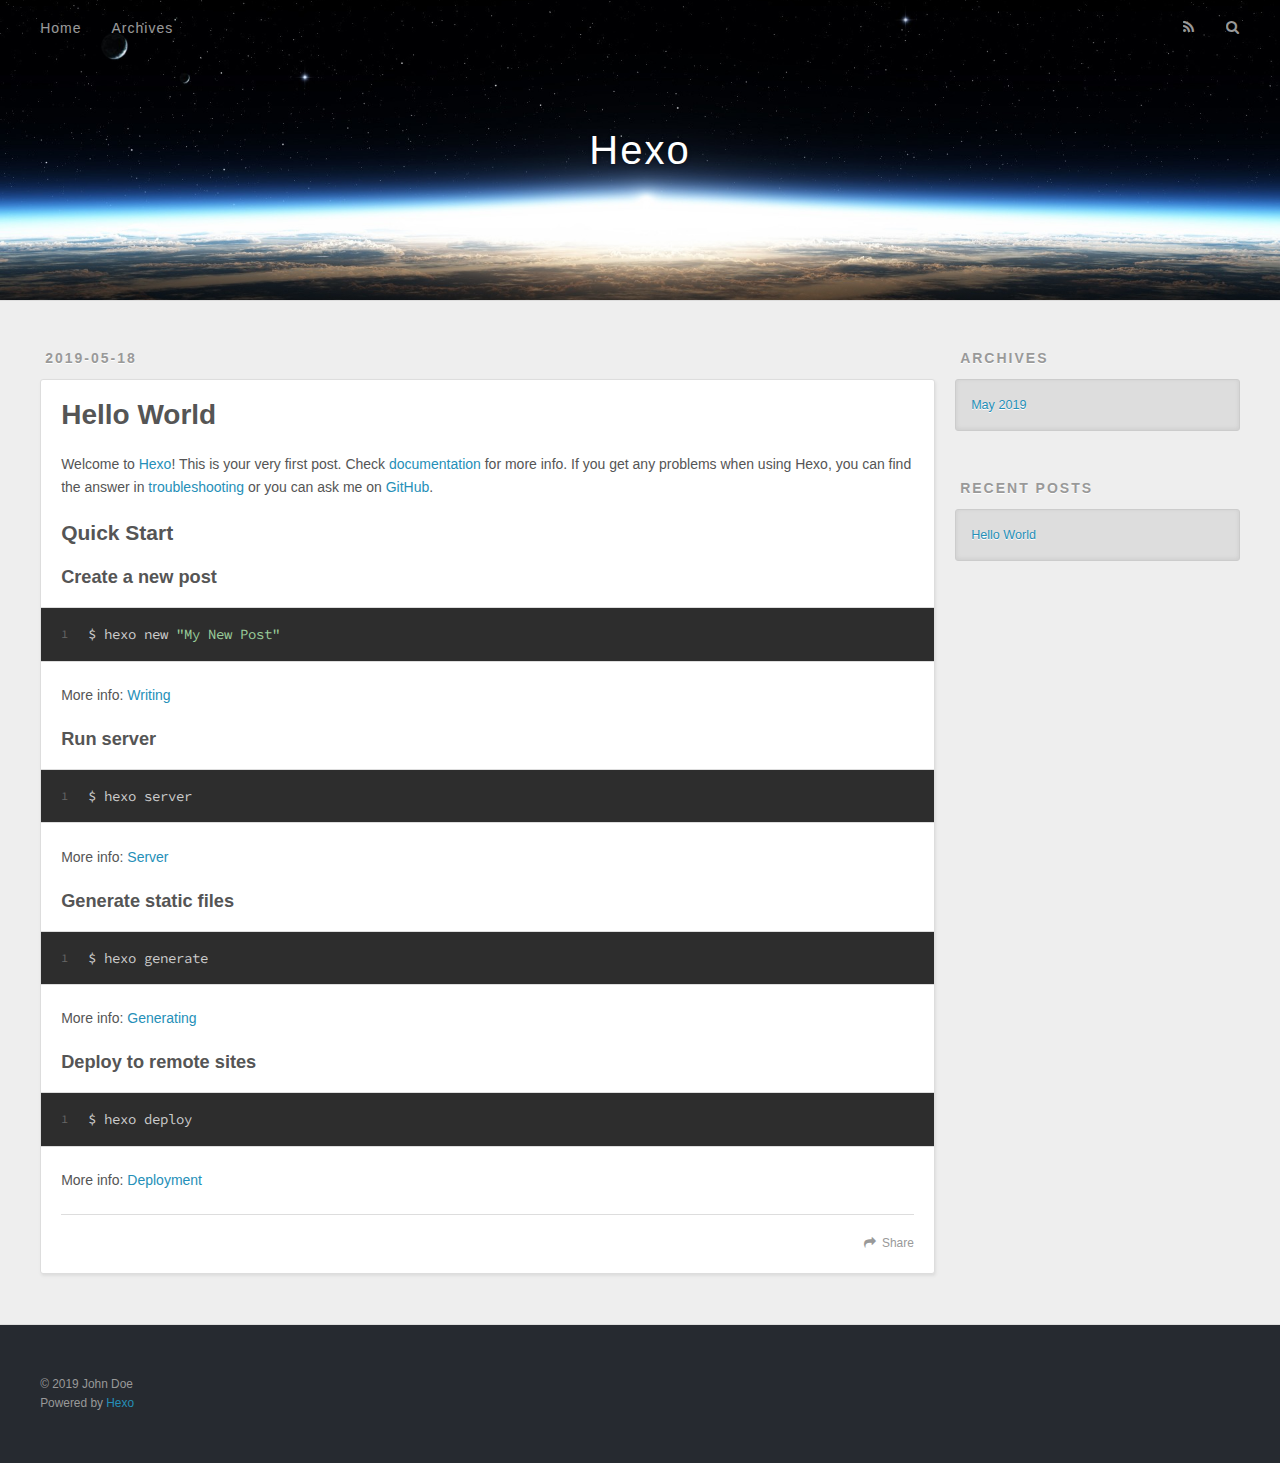
==== index.html @ acc0e982 "Site updated: 2019-05-18 00:50:02" ====
<!DOCTYPE html>
<html>
<head><meta name="generator" content="Hexo 3.8.0">
  <meta charset="utf-8">
  

  
  <title>Hexo</title>
  <meta name="viewport" content="width=device-width, initial-scale=1, maximum-scale=1">
  <meta property="og:type" content="website">
<meta property="og:title" content="Hexo">
<meta property="og:url" content="http://yoursite.com/index.html">
<meta property="og:site_name" content="Hexo">
<meta property="og:locale" content="default">
<meta name="twitter:card" content="summary">
<meta name="twitter:title" content="Hexo">
  
    <link rel="alternate" href="/atom.xml" title="Hexo" type="application/atom+xml">
  
  
    <link rel="icon" href="/favicon.png">
  
  
    <link href="//fonts.googleapis.com/css?family=Source+Code+Pro" rel="stylesheet" type="text/css">
  
  <link rel="stylesheet" href="/css/style.css">
</head>
</html>
<body>
  <div id="container">
    <div id="wrap">
      <header id="header">
  <div id="banner"></div>
  <div id="header-outer" class="outer">
    <div id="header-title" class="inner">
      <h1 id="logo-wrap">
        <a href="/" id="logo">Hexo</a>
      </h1>
      
    </div>
    <div id="header-inner" class="inner">
      <nav id="main-nav">
        <a id="main-nav-toggle" class="nav-icon"></a>
        
          <a class="main-nav-link" href="/">Home</a>
        
          <a class="main-nav-link" href="/archives">Archives</a>
        
      </nav>
      <nav id="sub-nav">
        
          <a id="nav-rss-link" class="nav-icon" href="/atom.xml" title="RSS Feed"></a>
        
        <a id="nav-search-btn" class="nav-icon" title="Search"></a>
      </nav>
      <div id="search-form-wrap">
        <form action="//google.com/search" method="get" accept-charset="UTF-8" class="search-form"><input type="search" name="q" class="search-form-input" placeholder="Search"><button type="submit" class="search-form-submit">&#xF002;</button><input type="hidden" name="sitesearch" value="http://yoursite.com"></form>
      </div>
    </div>
  </div>
</header>
      <div class="outer">
        <section id="main">
  
    <article id="post-hello-world" class="article article-type-post" itemscope itemprop="blogPost">
  <div class="article-meta">
    <a href="/2019/05/18/hello-world/" class="article-date">
  <time datetime="2019-05-17T16:26:38.318Z" itemprop="datePublished">2019-05-18</time>
</a>
    
  </div>
  <div class="article-inner">
    
    
      <header class="article-header">
        
  
    <h1 itemprop="name">
      <a class="article-title" href="/2019/05/18/hello-world/">Hello World</a>
    </h1>
  

      </header>
    
    <div class="article-entry" itemprop="articleBody">
      
        <p>Welcome to <a href="https://hexo.io/" target="_blank" rel="noopener">Hexo</a>! This is your very first post. Check <a href="https://hexo.io/docs/" target="_blank" rel="noopener">documentation</a> for more info. If you get any problems when using Hexo, you can find the answer in <a href="https://hexo.io/docs/troubleshooting.html" target="_blank" rel="noopener">troubleshooting</a> or you can ask me on <a href="https://github.com/hexojs/hexo/issues" target="_blank" rel="noopener">GitHub</a>.</p>
<h2 id="Quick-Start"><a href="#Quick-Start" class="headerlink" title="Quick Start"></a>Quick Start</h2><h3 id="Create-a-new-post"><a href="#Create-a-new-post" class="headerlink" title="Create a new post"></a>Create a new post</h3><figure class="highlight bash"><table><tr><td class="gutter"><pre><span class="line">1</span><br></pre></td><td class="code"><pre><span class="line">$ hexo new <span class="string">"My New Post"</span></span><br></pre></td></tr></table></figure>
<p>More info: <a href="https://hexo.io/docs/writing.html" target="_blank" rel="noopener">Writing</a></p>
<h3 id="Run-server"><a href="#Run-server" class="headerlink" title="Run server"></a>Run server</h3><figure class="highlight bash"><table><tr><td class="gutter"><pre><span class="line">1</span><br></pre></td><td class="code"><pre><span class="line">$ hexo server</span><br></pre></td></tr></table></figure>
<p>More info: <a href="https://hexo.io/docs/server.html" target="_blank" rel="noopener">Server</a></p>
<h3 id="Generate-static-files"><a href="#Generate-static-files" class="headerlink" title="Generate static files"></a>Generate static files</h3><figure class="highlight bash"><table><tr><td class="gutter"><pre><span class="line">1</span><br></pre></td><td class="code"><pre><span class="line">$ hexo generate</span><br></pre></td></tr></table></figure>
<p>More info: <a href="https://hexo.io/docs/generating.html" target="_blank" rel="noopener">Generating</a></p>
<h3 id="Deploy-to-remote-sites"><a href="#Deploy-to-remote-sites" class="headerlink" title="Deploy to remote sites"></a>Deploy to remote sites</h3><figure class="highlight bash"><table><tr><td class="gutter"><pre><span class="line">1</span><br></pre></td><td class="code"><pre><span class="line">$ hexo deploy</span><br></pre></td></tr></table></figure>
<p>More info: <a href="https://hexo.io/docs/deployment.html" target="_blank" rel="noopener">Deployment</a></p>

      
    </div>
    <footer class="article-footer">
      <a data-url="http://yoursite.com/2019/05/18/hello-world/" data-id="cjvsbj5eg0000t0unfq7mtouw" class="article-share-link">Share</a>
      
      
    </footer>
  </div>
  
</article>


  


</section>
        
          <aside id="sidebar">
  
    

  
    

  
    
  
    
  <div class="widget-wrap">
    <h3 class="widget-title">Archives</h3>
    <div class="widget">
      <ul class="archive-list"><li class="archive-list-item"><a class="archive-list-link" href="/archives/2019/05/">May 2019</a></li></ul>
    </div>
  </div>


  
    
  <div class="widget-wrap">
    <h3 class="widget-title">Recent Posts</h3>
    <div class="widget">
      <ul>
        
          <li>
            <a href="/2019/05/18/hello-world/">Hello World</a>
          </li>
        
      </ul>
    </div>
  </div>

  
</aside>
        
      </div>
      <footer id="footer">
  
  <div class="outer">
    <div id="footer-info" class="inner">
      &copy; 2019 John Doe<br>
      Powered by <a href="http://hexo.io/" target="_blank">Hexo</a>
    </div>
  </div>
</footer>
    </div>
    <nav id="mobile-nav">
  
    <a href="/" class="mobile-nav-link">Home</a>
  
    <a href="/archives" class="mobile-nav-link">Archives</a>
  
</nav>
    

<script src="//ajax.googleapis.com/ajax/libs/jquery/2.0.3/jquery.min.js"></script>


  <link rel="stylesheet" href="/fancybox/jquery.fancybox.css">
  <script src="/fancybox/jquery.fancybox.pack.js"></script>


<script src="/js/script.js"></script>



  </div>
</body>
</html>
---- css/style.css ----
body {
  width: 100%;
}
body:before,
body:after {
  content: "";
  display: table;
}
body:after {
  clear: both;
}
html,
body,
div,
span,
applet,
object,
iframe,
h1,
h2,
h3,
h4,
h5,
h6,
p,
blockquote,
pre,
a,
abbr,
acronym,
address,
big,
cite,
code,
del,
dfn,
em,
img,
ins,
kbd,
q,
s,
samp,
small,
strike,
strong,
sub,
sup,
tt,
var,
dl,
dt,
dd,
ol,
ul,
li,
fieldset,
form,
label,
legend,
table,
caption,
tbody,
tfoot,
thead,
tr,
th,
td {
  margin: 0;
  padding: 0;
  border: 0;
  outline: 0;
  font-weight: inherit;
  font-style: inherit;
  font-family: inherit;
  font-size: 100%;
  vertical-align: baseline;
}
body {
  line-height: 1;
  color: #000;
  background: #fff;
}
ol,
ul {
  list-style: none;
}
table {
  border-collapse: separate;
  border-spacing: 0;
  vertical-align: middle;
}
caption,
th,
td {
  text-align: left;
  font-weight: normal;
  vertical-align: middle;
}
a img {
  border: none;
}
input,
button {
  margin: 0;
  padding: 0;
}
input::-moz-focus-inner,
button::-moz-focus-inner {
  border: 0;
  padding: 0;
}
@font-face {
  font-family: FontAwesome;
  font-style: normal;
  font-weight: normal;
  src: url("fonts/fontawesome-webfont.eot?v=#4.0.3");
  src: url("fonts/fontawesome-webfont.eot?#iefix&v=#4.0.3") format("embedded-opentype"), url("fonts/fontawesome-webfont.woff?v=#4.0.3") format("woff"), url("fonts/fontawesome-webfont.ttf?v=#4.0.3") format("truetype"), url("fonts/fontawesome-webfont.svg#fontawesomeregular?v=#4.0.3") format("svg");
}
html,
body,
#container {
  height: 100%;
}
body {
  background: #eee;
  font: 14px -apple-system, BlinkMacSystemFont, "Segoe UI", "Roboto", "Oxygen", "Ubuntu", "Cantarell", "Fira Sans", "Droid Sans", "Helvetica Neue", sans-serif;
  -webkit-text-size-adjust: 100%;
}
.outer {
  max-width: 1220px;
  margin: 0 auto;
  padding: 0 20px;
}
.outer:before,
.outer:after {
  content: "";
  display: table;
}
.outer:after {
  clear: both;
}
.inner {
  display: inline;
  float: left;
  width: 98.33333333333333%;
  margin: 0 0.833333333333333%;
}
.left,
.alignleft {
  float: left;
}
.right,
.alignright {
  float: right;
}
.clear {
  clear: both;
}
#container {
  position: relative;
}
.mobile-nav-on {
  overflow: hidden;
}
#wrap {
  height: 100%;
  width: 100%;
  position: absolute;
  top: 0;
  left: 0;
  -webkit-transition: 0.2s ease-out;
  -moz-transition: 0.2s ease-out;
  -ms-transition: 0.2s ease-out;
  transition: 0.2s ease-out;
  z-index: 1;
  background: #eee;
}
.mobile-nav-on #wrap {
  left: 280px;
}
@media screen and (min-width: 768px) {
  #main {
    display: inline;
    float: left;
    width: 73.33333333333333%;
    margin: 0 0.833333333333333%;
  }
}
.article-date,
.article-category-link,
.archive-year,
.widget-title {
  text-decoration: none;
  text-transform: uppercase;
  letter-spacing: 2px;
  color: #999;
  margin-bottom: 1em;
  margin-left: 5px;
  line-height: 1em;
  text-shadow: 0 1px #fff;
  font-weight: bold;
}
.article-inner,
.archive-article-inner {
  background: #fff;
  -webkit-box-shadow: 1px 2px 3px #ddd;
  box-shadow: 1px 2px 3px #ddd;
  border: 1px solid #ddd;
  border-radius: 3px;
}
.article-entry h1,
.widget h1 {
  font-size: 2em;
}
.article-entry h2,
.widget h2 {
  font-size: 1.5em;
}
.article-entry h3,
.widget h3 {
  font-size: 1.3em;
}
.article-entry h4,
.widget h4 {
  font-size: 1.2em;
}
.article-entry h5,
.widget h5 {
  font-size: 1em;
}
.article-entry h6,
.widget h6 {
  font-size: 1em;
  color: #999;
}
.article-entry hr,
.widget hr {
  border: 1px dashed #ddd;
}
.article-entry strong,
.widget strong {
  font-weight: bold;
}
.article-entry em,
.widget em,
.article-entry cite,
.widget cite {
  font-style: italic;
}
.article-entry sup,
.widget sup,
.article-entry sub,
.widget sub {
  font-size: 0.75em;
  line-height: 0;
  position: relative;
  vertical-align: baseline;
}
.article-entry sup,
.widget sup {
  top: -0.5em;
}
.article-entry sub,
.widget sub {
  bottom: -0.2em;
}
.article-entry small,
.widget small {
  font-size: 0.85em;
}
.article-entry acronym,
.widget acronym,
.article-entry abbr,
.widget abbr {
  border-bottom: 1px dotted;
}
.article-entry ul,
.widget ul,
.article-entry ol,
.widget ol,
.article-entry dl,
.widget dl {
  margin: 0 20px;
  line-height: 1.6em;
}
.article-entry ul ul,
.widget ul ul,
.article-entry ol ul,
.widget ol ul,
.article-entry ul ol,
.widget ul ol,
.article-entry ol ol,
.widget ol ol {
  margin-top: 0;
  margin-bottom: 0;
}
.article-entry ul,
.widget ul {
  list-style: disc;
}
.article-entry ol,
.widget ol {
  list-style: decimal;
}
.article-entry dt,
.widget dt {
  font-weight: bold;
}
#header {
  height: 300px;
  position: relative;
  border-bottom: 1px solid #ddd;
}
#header:before,
#header:after {
  content: "";
  position: absolute;
  left: 0;
  right: 0;
  height: 40px;
}
#header:before {
  top: 0;
  background: -webkit-linear-gradient(rgba(0,0,0,0.2), transparent);
  background: -moz-linear-gradient(rgba(0,0,0,0.2), transparent);
  background: -ms-linear-gradient(rgba(0,0,0,0.2), transparent);
  background: linear-gradient(rgba(0,0,0,0.2), transparent);
}
#header:after {
  bottom: 0;
  background: -webkit-linear-gradient(transparent, rgba(0,0,0,0.2));
  background: -moz-linear-gradient(transparent, rgba(0,0,0,0.2));
  background: -ms-linear-gradient(transparent, rgba(0,0,0,0.2));
  background: linear-gradient(transparent, rgba(0,0,0,0.2));
}
#header-outer {
  height: 100%;
  position: relative;
}
#header-inner {
  position: relative;
  overflow: hidden;
}
#banner {
  position: absolute;
  top: 0;
  left: 0;
  width: 100%;
  height: 100%;
  background: url("images/banner.jpg") center #000;
  -webkit-background-size: cover;
  -moz-background-size: cover;
  background-size: cover;
  z-index: -1;
}
#header-title {
  text-align: center;
  height: 40px;
  position: absolute;
  top: 50%;
  left: 0;
  margin-top: -20px;
}
#logo,
#subtitle {
  text-decoration: none;
  color: #fff;
  font-weight: 300;
  text-shadow: 0 1px 4px rgba(0,0,0,0.3);
}
#logo {
  font-size: 40px;
  line-height: 40px;
  letter-spacing: 2px;
}
#subtitle {
  font-size: 16px;
  line-height: 16px;
  letter-spacing: 1px;
}
#subtitle-wrap {
  margin-top: 16px;
}
#main-nav {
  float: left;
  margin-left: -15px;
}
.nav-icon,
.main-nav-link {
  float: left;
  color: #fff;
  opacity: 0.6;
  text-decoration: none;
  text-shadow: 0 1px rgba(0,0,0,0.2);
  -webkit-transition: opacity 0.2s;
  -moz-transition: opacity 0.2s;
  -ms-transition: opacity 0.2s;
  transition: opacity 0.2s;
  display: block;
  padding: 20px 15px;
}
.nav-icon:hover,
.main-nav-link:hover {
  opacity: 1;
}
.nav-icon {
  font-family: FontAwesome;
  text-align: center;
  font-size: 14px;
  width: 14px;
  height: 14px;
  padding: 20px 15px;
  position: relative;
  cursor: pointer;
}
.main-nav-link {
  font-weight: 300;
  letter-spacing: 1px;
}
@media screen and (max-width: 479px) {
  .main-nav-link {
    display: none;
  }
}
#main-nav-toggle {
  display: none;
}
#main-nav-toggle:before {
  content: "\f0c9";
}
@media screen and (max-width: 479px) {
  #main-nav-toggle {
    display: block;
  }
}
#sub-nav {
  float: right;
  margin-right: -15px;
}
#nav-rss-link:before {
  content: "\f09e";
}
#nav-search-btn:before {
  content: "\f002";
}
#search-form-wrap {
  position: absolute;
  top: 15px;
  width: 150px;
  height: 30px;
  right: -150px;
  opacity: 0;
  -webkit-transition: 0.2s ease-out;
  -moz-transition: 0.2s ease-out;
  -ms-transition: 0.2s ease-out;
  transition: 0.2s ease-out;
}
#search-form-wrap.on {
  opacity: 1;
  right: 0;
}
@media screen and (max-width: 479px) {
  #search-form-wrap {
    width: 100%;
    right: -100%;
  }
}
.search-form {
  position: absolute;
  top: 0;
  left: 0;
  right: 0;
  background: #fff;
  padding: 5px 15px;
  border-radius: 15px;
  -webkit-box-shadow: 0 0 10px rgba(0,0,0,0.3);
  box-shadow: 0 0 10px rgba(0,0,0,0.3);
}
.search-form-input {
  border: none;
  background: none;
  color: #555;
  width: 100%;
  font: 13px -apple-system, BlinkMacSystemFont, "Segoe UI", "Roboto", "Oxygen", "Ubuntu", "Cantarell", "Fira Sans", "Droid Sans", "Helvetica Neue", sans-serif;
  outline: none;
}
.search-form-input::-webkit-search-results-decoration,
.search-form-input::-webkit-search-cancel-button {
  -webkit-appearance: none;
}
.search-form-submit {
  position: absolute;
  top: 50%;
  right: 10px;
  margin-top: -7px;
  font: 13px FontAwesome;
  border: none;
  background: none;
  color: #bbb;
  cursor: pointer;
}
.search-form-submit:hover,
.search-form-submit:focus {
  color: #777;
}
.article {
  margin: 50px 0;
}
.article-inner {
  overflow: hidden;
}
.article-meta:before,
.article-meta:after {
  content: "";
  display: table;
}
.article-meta:after {
  clear: both;
}
.article-date {
  float: left;
}
.article-category {
  float: left;
  line-height: 1em;
  color: #ccc;
  text-shadow: 0 1px #fff;
  margin-left: 8px;
}
.article-category:before {
  content: "\2022";
}
.article-category-link {
  margin: 0 12px 1em;
}
.article-header {
  padding: 20px 20px 0;
}
.article-title {
  text-decoration: none;
  font-size: 2em;
  font-weight: bold;
  color: #555;
  line-height: 1.1em;
  -webkit-transition: color 0.2s;
  -moz-transition: color 0.2s;
  -ms-transition: color 0.2s;
  transition: color 0.2s;
}
a.article-title:hover {
  color: #258fb8;
}
.article-entry {
  color: #555;
  padding: 0 20px;
}
.article-entry:before,
.article-entry:after {
  content: "";
  display: table;
}
.article-entry:after {
  clear: both;
}
.article-entry p,
.article-entry table {
  line-height: 1.6em;
  margin: 1.6em 0;
}
.article-entry h1,
.article-entry h2,
.article-entry h3,
.article-entry h4,
.article-entry h5,
.article-entry h6 {
  font-weight: bold;
}
.article-entry h1,
.article-entry h2,
.article-entry h3,
.article-entry h4,
.article-entry h5,
.article-entry h6 {
  line-height: 1.1em;
  margin: 1.1em 0;
}
.article-entry a {
  color: #258fb8;
  text-decoration: none;
}
.article-entry a:hover {
  text-decoration: underline;
}
.article-entry ul,
.article-entry ol,
.article-entry dl {
  margin-top: 1.6em;
  margin-bottom: 1.6em;
}
.article-entry img,
.article-entry video {
  max-width: 100%;
  height: auto;
  display: block;
  margin: auto;
}
.article-entry iframe {
  border: none;
}
.article-entry table {
  width: 100%;
  border-collapse: collapse;
  border-spacing: 0;
}
.article-entry th {
  font-weight: bold;
  border-bottom: 3px solid #ddd;
  padding-bottom: 0.5em;
}
.article-entry td {
  border-bottom: 1px solid #ddd;
  padding: 10px 0;
}
.article-entry blockquote {
  font-family: Georgia, "Times New Roman", serif;
  font-size: 1.4em;
  margin: 1.6em 20px;
  text-align: center;
}
.article-entry blockquote footer {
  font-size: 14px;
  margin: 1.6em 0;
  font-family: -apple-system, BlinkMacSystemFont, "Segoe UI", "Roboto", "Oxygen", "Ubuntu", "Cantarell", "Fira Sans", "Droid Sans", "Helvetica Neue", sans-serif;
}
.article-entry blockquote footer cite:before {
  content: "—";
  padding: 0 0.5em;
}
.article-entry .pullquote {
  text-align: left;
  width: 45%;
  margin: 0;
}
.article-entry .pullquote.left {
  margin-left: 0.5em;
  margin-right: 1em;
}
.article-entry .pullquote.right {
  margin-right: 0.5em;
  margin-left: 1em;
}
.article-entry .caption {
  color: #999;
  display: block;
  font-size: 0.9em;
  margin-top: 0.5em;
  position: relative;
  text-align: center;
}
.article-entry .video-container {
  position: relative;
  padding-top: 56.25%;
  height: 0;
  overflow: hidden;
}
.article-entry .video-container iframe,
.article-entry .video-container object,
.article-entry .video-container embed {
  position: absolute;
  top: 0;
  left: 0;
  width: 100%;
  height: 100%;
  margin-top: 0;
}
.article-more-link a {
  display: inline-block;
  line-height: 1em;
  padding: 6px 15px;
  border-radius: 15px;
  background: #eee;
  color: #999;
  text-shadow: 0 1px #fff;
  text-decoration: none;
}
.article-more-link a:hover {
  background: #258fb8;
  color: #fff;
  text-decoration: none;
  text-shadow: 0 1px #1e7293;
}
.article-footer {
  font-size: 0.85em;
  line-height: 1.6em;
  border-top: 1px solid #ddd;
  padding-top: 1.6em;
  margin: 0 20px 20px;
}
.article-footer:before,
.article-footer:after {
  content: "";
  display: table;
}
.article-footer:after {
  clear: both;
}
.article-footer a {
  color: #999;
  text-decoration: none;
}
.article-footer a:hover {
  color: #555;
}
.article-tag-list-item {
  float: left;
  margin-right: 10px;
}
.article-tag-list-link:before {
  content: "#";
}
.article-comment-link {
  float: right;
}
.article-comment-link:before {
  content: "\f075";
  font-family: FontAwesome;
  padding-right: 8px;
}
.article-share-link {
  cursor: pointer;
  float: right;
  margin-left: 20px;
}
.article-share-link:before {
  content: "\f064";
  font-family: FontAwesome;
  padding-right: 6px;
}
#article-nav {
  position: relative;
}
#article-nav:before,
#article-nav:after {
  content: "";
  display: table;
}
#article-nav:after {
  clear: both;
}
@media screen and (min-width: 768px) {
  #article-nav {
    margin: 50px 0;
  }
  #article-nav:before {
    width: 8px;
    height: 8px;
    position: absolute;
    top: 50%;
    left: 50%;
    margin-top: -4px;
    margin-left: -4px;
    content: "";
    border-radius: 50%;
    background: #ddd;
    -webkit-box-shadow: 0 1px 2px #fff;
    box-shadow: 0 1px 2px #fff;
  }
}
.article-nav-link-wrap {
  text-decoration: none;
  text-shadow: 0 1px #fff;
  color: #999;
  -webkit-box-sizing: border-box;
  -moz-box-sizing: border-box;
  box-sizing: border-box;
  margin-top: 50px;
  text-align: center;
  display: block;
}
.article-nav-link-wrap:hover {
  color: #555;
}
@media screen and (min-width: 768px) {
  .article-nav-link-wrap {
    width: 50%;
    margin-top: 0;
  }
}
@media screen and (min-width: 768px) {
  #article-nav-newer {
    float: left;
    text-align: right;
    padding-right: 20px;
  }
}
@media screen and (min-width: 768px) {
  #article-nav-older {
    float: right;
    text-align: left;
    padding-left: 20px;
  }
}
.article-nav-caption {
  text-transform: uppercase;
  letter-spacing: 2px;
  color: #ddd;
  line-height: 1em;
  font-weight: bold;
}
#article-nav-newer .article-nav-caption {
  margin-right: -2px;
}
.article-nav-title {
  font-size: 0.85em;
  line-height: 1.6em;
  margin-top: 0.5em;
}
.article-share-box {
  position: absolute;
  display: none;
  background: #fff;
  -webkit-box-shadow: 1px 2px 10px rgba(0,0,0,0.2);
  box-shadow: 1px 2px 10px rgba(0,0,0,0.2);
  border-radius: 3px;
  margin-left: -145px;
  overflow: hidden;
  z-index: 1;
}
.article-share-box.on {
  display: block;
}
.article-share-input {
  width: 100%;
  background: none;
  -webkit-box-sizing: border-box;
  -moz-box-sizing: border-box;
  box-sizing: border-box;
  font: 14px -apple-system, BlinkMacSystemFont, "Segoe UI", "Roboto", "Oxygen", "Ubuntu", "Cantarell", "Fira Sans", "Droid Sans", "Helvetica Neue", sans-serif;
  padding: 0 15px;
  color: #555;
  outline: none;
  border: 1px solid #ddd;
  border-radius: 3px 3px 0 0;
  height: 36px;
  line-height: 36px;
}
.article-share-links {
  background: #eee;
}
.article-share-links:before,
.article-share-links:after {
  content: "";
  display: table;
}
.article-share-links:after {
  clear: both;
}
.article-share-twitter,
.article-share-facebook,
.article-share-pinterest,
.article-share-google {
  width: 50px;
  height: 36px;
  display: block;
  float: left;
  position: relative;
  color: #999;
  text-shadow: 0 1px #fff;
}
.article-share-twitter:before,
.article-share-facebook:before,
.article-share-pinterest:before,
.article-share-google:before {
  font-size: 20px;
  font-family: FontAwesome;
  width: 20px;
  height: 20px;
  position: absolute;
  top: 50%;
  left: 50%;
  margin-top: -10px;
  margin-left: -10px;
  text-align: center;
}
.article-share-twitter:hover,
.article-share-facebook:hover,
.article-share-pinterest:hover,
.article-share-google:hover {
  color: #fff;
}
.article-share-twitter:before {
  content: "\f099";
}
.article-share-twitter:hover {
  background: #00aced;
  text-shadow: 0 1px #008abe;
}
.article-share-facebook:before {
  content: "\f09a";
}
.article-share-facebook:hover {
  background: #3b5998;
  text-shadow: 0 1px #2f477a;
}
.article-share-pinterest:before {
  content: "\f0d2";
}
.article-share-pinterest:hover {
  background: #cb2027;
  text-shadow: 0 1px #a21a1f;
}
.article-share-google:before {
  content: "\f0d5";
}
.article-share-google:hover {
  background: #dd4b39;
  text-shadow: 0 1px #be3221;
}
.article-gallery {
  background: #000;
  position: relative;
}
.article-gallery-photos {
  position: relative;
  overflow: hidden;
}
.article-gallery-img {
  display: none;
  max-width: 100%;
}
.article-gallery-img:first-child {
  display: block;
}
.article-gallery-img.loaded {
  position: absolute;
  display: block;
}
.article-gallery-img img {
  display: block;
  max-width: 100%;
  margin: 0 auto;
}
#comments {
  background: #fff;
  -webkit-box-shadow: 1px 2px 3px #ddd;
  box-shadow: 1px 2px 3px #ddd;
  padding: 20px;
  border: 1px solid #ddd;
  border-radius: 3px;
  margin: 50px 0;
}
#comments a {
  color: #258fb8;
}
.archives-wrap {
  margin: 50px 0;
}
.archives:before,
.archives:after {
  content: "";
  display: table;
}
.archives:after {
  clear: both;
}
.archive-year-wrap {
  margin-bottom: 1em;
}
.archives {
  -webkit-column-gap: 10px;
  -moz-column-gap: 10px;
  column-gap: 10px;
}
@media screen and (min-width: 480px) and (max-width: 767px) {
  .archives {
    -webkit-column-count: 2;
    -moz-column-count: 2;
    column-count: 2;
  }
}
@media screen and (min-width: 768px) {
  .archives {
    -webkit-column-count: 3;
    -moz-column-count: 3;
    column-count: 3;
  }
}
.archive-article {
  -webkit-column-break-inside: avoid;
  page-break-inside: avoid;
  overflow: hidden;
  break-inside: avoid-column;
}
.archive-article-inner {
  padding: 10px;
  margin-bottom: 15px;
}
.archive-article-title {
  text-decoration: none;
  font-weight: bold;
  color: #555;
  -webkit-transition: color 0.2s;
  -moz-transition: color 0.2s;
  -ms-transition: color 0.2s;
  transition: color 0.2s;
  line-height: 1.6em;
}
.archive-article-title:hover {
  color: #258fb8;
}
.archive-article-footer {
  margin-top: 1em;
}
.archive-article-date {
  color: #999;
  text-decoration: none;
  font-size: 0.85em;
  line-height: 1em;
  margin-bottom: 0.5em;
  display: block;
}
#page-nav {
  margin: 50px auto;
  background: #fff;
  -webkit-box-shadow: 1px 2px 3px #ddd;
  box-shadow: 1px 2px 3px #ddd;
  border: 1px solid #ddd;
  border-radius: 3px;
  text-align: center;
  color: #999;
  overflow: hidden;
}
#page-nav:before,
#page-nav:after {
  content: "";
  display: table;
}
#page-nav:after {
  clear: both;
}
#page-nav a,
#page-nav span {
  padding: 10px 20px;
  line-height: 1;
  height: 2ex;
}
#page-nav a {
  color: #999;
  text-decoration: none;
}
#page-nav a:hover {
  background: #999;
  color: #fff;
}
#page-nav .prev {
  float: left;
}
#page-nav .next {
  float: right;
}
#page-nav .page-number {
  display: inline-block;
}
@media screen and (max-width: 479px) {
  #page-nav .page-number {
    display: none;
  }
}
#page-nav .current {
  color: #555;
  font-weight: bold;
}
#page-nav .space {
  color: #ddd;
}
#footer {
  background: #262a30;
  padding: 50px 0;
  border-top: 1px solid #ddd;
  color: #999;
}
#footer a {
  color: #258fb8;
  text-decoration: none;
}
#footer a:hover {
  text-decoration: underline;
}
#footer-info {
  line-height: 1.6em;
  font-size: 0.85em;
}
.article-entry pre,
.article-entry .highlight {
  background: #2d2d2d;
  margin: 0 -20px;
  padding: 15px 20px;
  border-style: solid;
  border-color: #ddd;
  border-width: 1px 0;
  overflow: auto;
  color: #ccc;
  line-height: 22.400000000000002px;
}
.article-entry .highlight .gutter pre,
.article-entry .gist .gist-file .gist-data .line-numbers {
  color: #666;
  font-size: 0.85em;
}
.article-entry pre,
.article-entry code {
  font-family: "Source Code Pro", Consolas, Monaco, Menlo, Consolas, monospace;
}
.article-entry code {
  background: #eee;
  text-shadow: 0 1px #fff;
  padding: 0 0.3em;
}
.article-entry pre code {
  background: none;
  text-shadow: none;
  padding: 0;
}
.article-entry .highlight pre {
  border: none;
  margin: 0;
  padding: 0;
}
.article-entry .highlight table {
  margin: 0;
  width: auto;
}
.article-entry .highlight td {
  border: none;
  padding: 0;
}
.article-entry .highlight figcaption {
  font-size: 0.85em;
  color: #999;
  line-height: 1em;
  margin-bottom: 1em;
}
.article-entry .highlight figcaption:before,
.article-entry .highlight figcaption:after {
  content: "";
  display: table;
}
.article-entry .highlight figcaption:after {
  clear: both;
}
.article-entry .highlight figcaption a {
  float: right;
}
.article-entry .highlight .gutter pre {
  text-align: right;
  padding-right: 20px;
}
.article-entry .highlight .line {
  height: 22.400000000000002px;
}
.article-entry .highlight .line.marked {
  background: #515151;
}
.article-entry .gist {
  margin: 0 -20px;
  border-style: solid;
  border-color: #ddd;
  border-width: 1px 0;
  background: #2d2d2d;
  padding: 15px 20px 15px 0;
}
.article-entry .gist .gist-file {
  border: none;
  font-family: "Source Code Pro", Consolas, Monaco, Menlo, Consolas, monospace;
  margin: 0;
}
.article-entry .gist .gist-file .gist-data {
  background: none;
  border: none;
}
.article-entry .gist .gist-file .gist-data .line-numbers {
  background: none;
  border: none;
  padding: 0 20px 0 0;
}
.article-entry .gist .gist-file .gist-data .line-data {
  padding: 0 !important;
}
.article-entry .gist .gist-file .highlight {
  margin: 0;
  padding: 0;
  border: none;
}
.article-entry .gist .gist-file .gist-meta {
  background: #2d2d2d;
  color: #999;
  font: 0.85em -apple-system, BlinkMacSystemFont, "Segoe UI", "Roboto", "Oxygen", "Ubuntu", "Cantarell", "Fira Sans", "Droid Sans", "Helvetica Neue", sans-serif;
  text-shadow: 0 0;
  padding: 0;
  margin-top: 1em;
  margin-left: 20px;
}
.article-entry .gist .gist-file .gist-meta a {
  color: #258fb8;
  font-weight: normal;
}
.article-entry .gist .gist-file .gist-meta a:hover {
  text-decoration: underline;
}
pre .comment,
pre .title {
  color: #999;
}
pre .variable,
pre .attribute,
pre .tag,
pre .regexp,
pre .ruby .constant,
pre .xml .tag .title,
pre .xml .pi,
pre .xml .doctype,
pre .html .doctype,
pre .css .id,
pre .css .class,
pre .css .pseudo {
  color: #f2777a;
}
pre .number,
pre .preprocessor,
pre .built_in,
pre .literal,
pre .params,
pre .constant {
  color: #f99157;
}
pre .class,
pre .ruby .class .title,
pre .css .rules .attribute {
  color: #9c9;
}
pre .string,
pre .value,
pre .inheritance,
pre .header,
pre .ruby .symbol,
pre .xml .cdata {
  color: #9c9;
}
pre .css .hexcolor {
  color: #6cc;
}
pre .function,
pre .python .decorator,
pre .python .title,
pre .ruby .function .title,
pre .ruby .title .keyword,
pre .perl .sub,
pre .javascript .title,
pre .coffeescript .title {
  color: #69c;
}
pre .keyword,
pre .javascript .function {
  color: #c9c;
}
@media screen and (max-width: 479px) {
  #mobile-nav {
    position: absolute;
    top: 0;
    left: 0;
    width: 280px;
    height: 100%;
    background: #191919;
    border-right: 1px solid #fff;
  }
}
@media screen and (max-width: 479px) {
  .mobile-nav-link {
    display: block;
    color: #999;
    text-decoration: none;
    padding: 15px 20px;
    font-weight: bold;
  }
  .mobile-nav-link:hover {
    color: #fff;
  }
}
@media screen and (min-width: 768px) {
  #sidebar {
    display: inline;
    float: left;
    width: 23.333333333333332%;
    margin: 0 0.833333333333333%;
  }
}
.widget-wrap {
  margin: 50px 0;
}
.widget {
  color: #777;
  text-shadow: 0 1px #fff;
  background: #ddd;
  -webkit-box-shadow: 0 -1px 4px #ccc inset;
  box-shadow: 0 -1px 4px #ccc inset;
  border: 1px solid #ccc;
  padding: 15px;
  border-radius: 3px;
}
.widget a {
  color: #258fb8;
  text-decoration: none;
}
.widget a:hover {
  text-decoration: underline;
}
.widget ul ul,
.widget ol ul,
.widget dl ul,
.widget ul ol,
.widget ol ol,
.widget dl ol,
.widget ul dl,
.widget ol dl,
.widget dl dl {
  margin-left: 15px;
  list-style: disc;
}
.widget {
  line-height: 1.6em;
  word-wrap: break-word;
  font-size: 0.9em;
}
.widget ul,
.widget ol {
  list-style: none;
  margin: 0;
}
.widget ul ul,
.widget ol ul,
.widget ul ol,
.widget ol ol {
  margin: 0 20px;
}
.widget ul ul,
.widget ol ul {
  list-style: disc;
}
.widget ul ol,
.widget ol ol {
  list-style: decimal;
}
.category-list-count,
.tag-list-count,
.archive-list-count {
  padding-left: 5px;
  color: #999;
  font-size: 0.85em;
}
.category-list-count:before,
.tag-list-count:before,
.archive-list-count:before {
  content: "(";
}
.category-list-count:after,
.tag-list-count:after,
.archive-list-count:after {
  content: ")";
}
.tagcloud a {
  margin-right: 5px;
  display: inline-block;
}
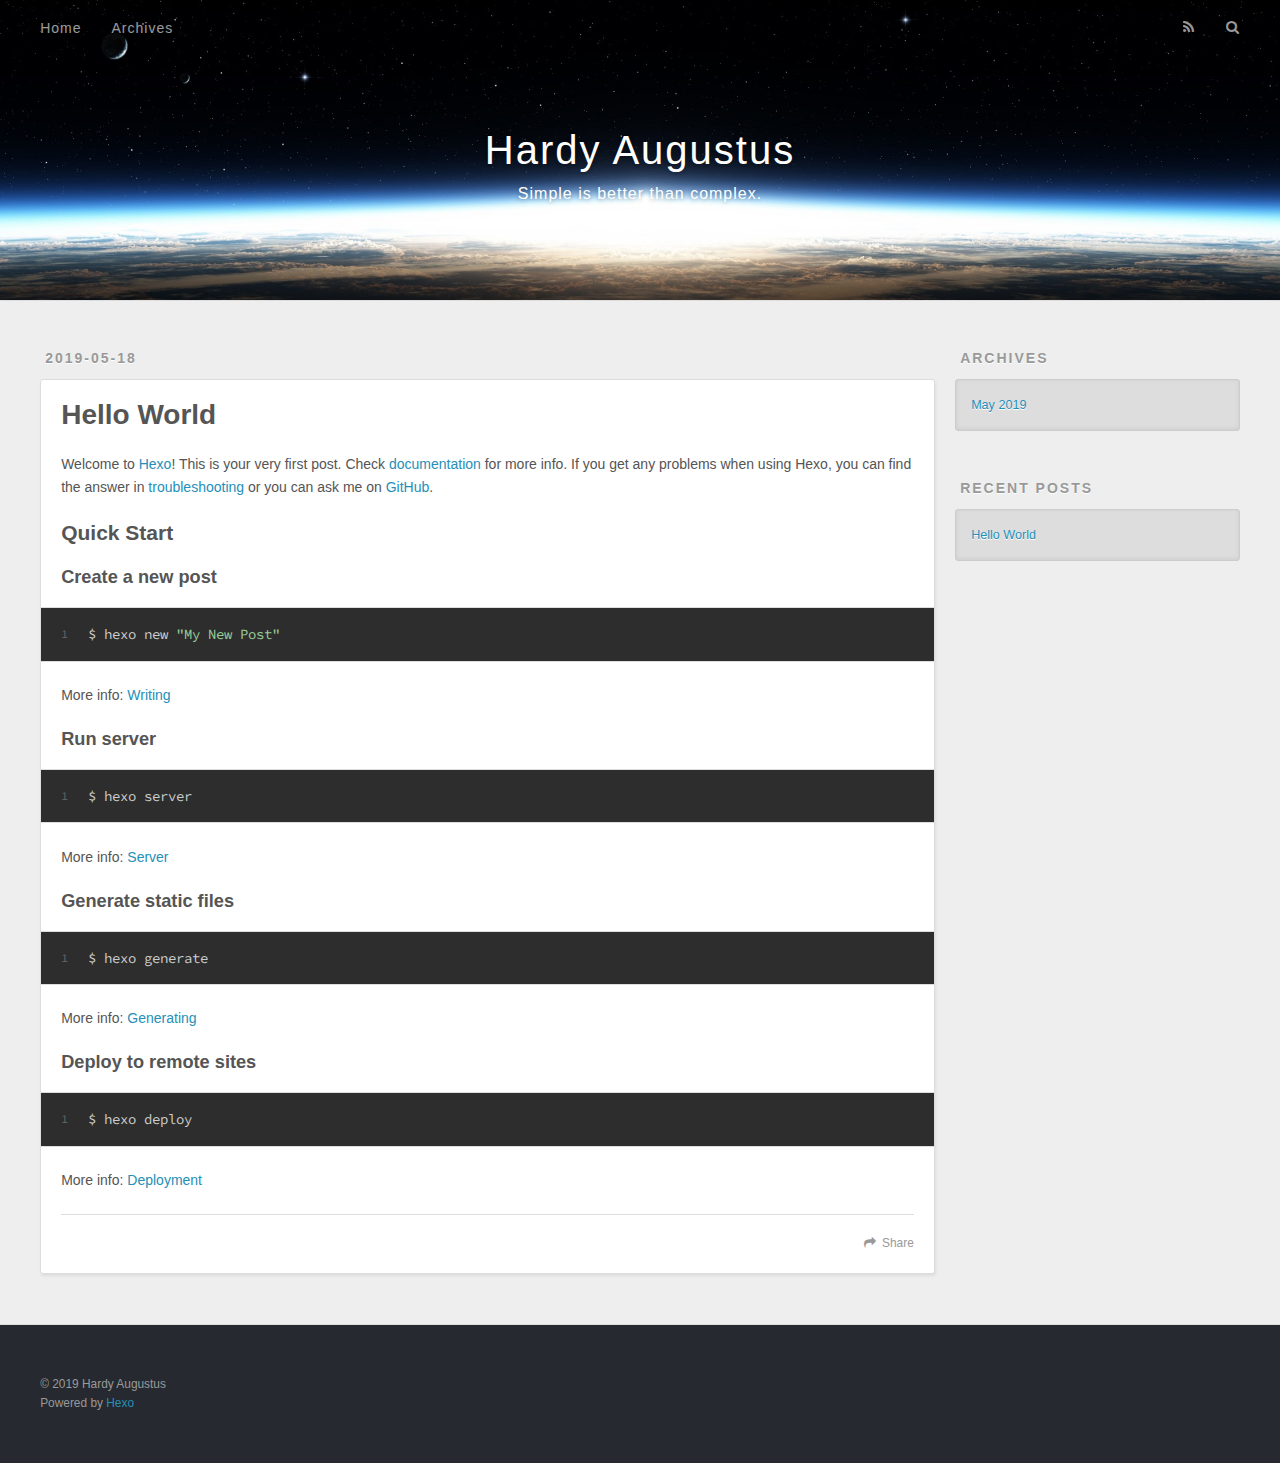
==== commit 2015399b: "Site updated: 2019-05-18 19:49:02" ====
--- a/index.html
+++ b/index.html
@@ -5,17 +5,17 @@
   
 
   
-  <title>Hexo</title>
+  <title>Hardy Augustus</title>
   <meta name="viewport" content="width=device-width, initial-scale=1, maximum-scale=1">
   <meta property="og:type" content="website">
-<meta property="og:title" content="Hexo">
+<meta property="og:title" content="Hardy Augustus">
 <meta property="og:url" content="http://yoursite.com/index.html">
-<meta property="og:site_name" content="Hexo">
+<meta property="og:site_name" content="Hardy Augustus">
 <meta property="og:locale" content="default">
 <meta name="twitter:card" content="summary">
-<meta name="twitter:title" content="Hexo">
+<meta name="twitter:title" content="Hardy Augustus">
   
-    <link rel="alternate" href="/atom.xml" title="Hexo" type="application/atom+xml">
+    <link rel="alternate" href="/atom.xml" title="Hardy Augustus" type="application/atom+xml">
   
   
     <link rel="icon" href="/favicon.png">
@@ -34,8 +34,12 @@
   <div id="header-outer" class="outer">
     <div id="header-title" class="inner">
       <h1 id="logo-wrap">
-        <a href="/" id="logo">Hexo</a>
+        <a href="/" id="logo">Hardy Augustus</a>
       </h1>
+      
+        <h2 id="subtitle-wrap">
+          <a href="/" id="subtitle">Simple is better than complex.</a>
+        </h2>
       
     </div>
     <div id="header-inner" class="inner">
@@ -97,7 +101,7 @@
       
     </div>
     <footer class="article-footer">
-      <a data-url="http://yoursite.com/2019/05/18/hello-world/" data-id="cjvsbj5eg0000t0unfq7mtouw" class="article-share-link">Share</a>
+      <a data-url="http://yoursite.com/2019/05/18/hello-world/" data-id="cjvtg7wyg0000bkun7h39emiq" class="article-share-link">Share</a>
       
       
     </footer>
@@ -153,7 +157,7 @@
   
   <div class="outer">
     <div id="footer-info" class="inner">
-      &copy; 2019 John Doe<br>
+      &copy; 2019 Hardy Augustus<br>
       Powered by <a href="http://hexo.io/" target="_blank">Hexo</a>
     </div>
   </div>
